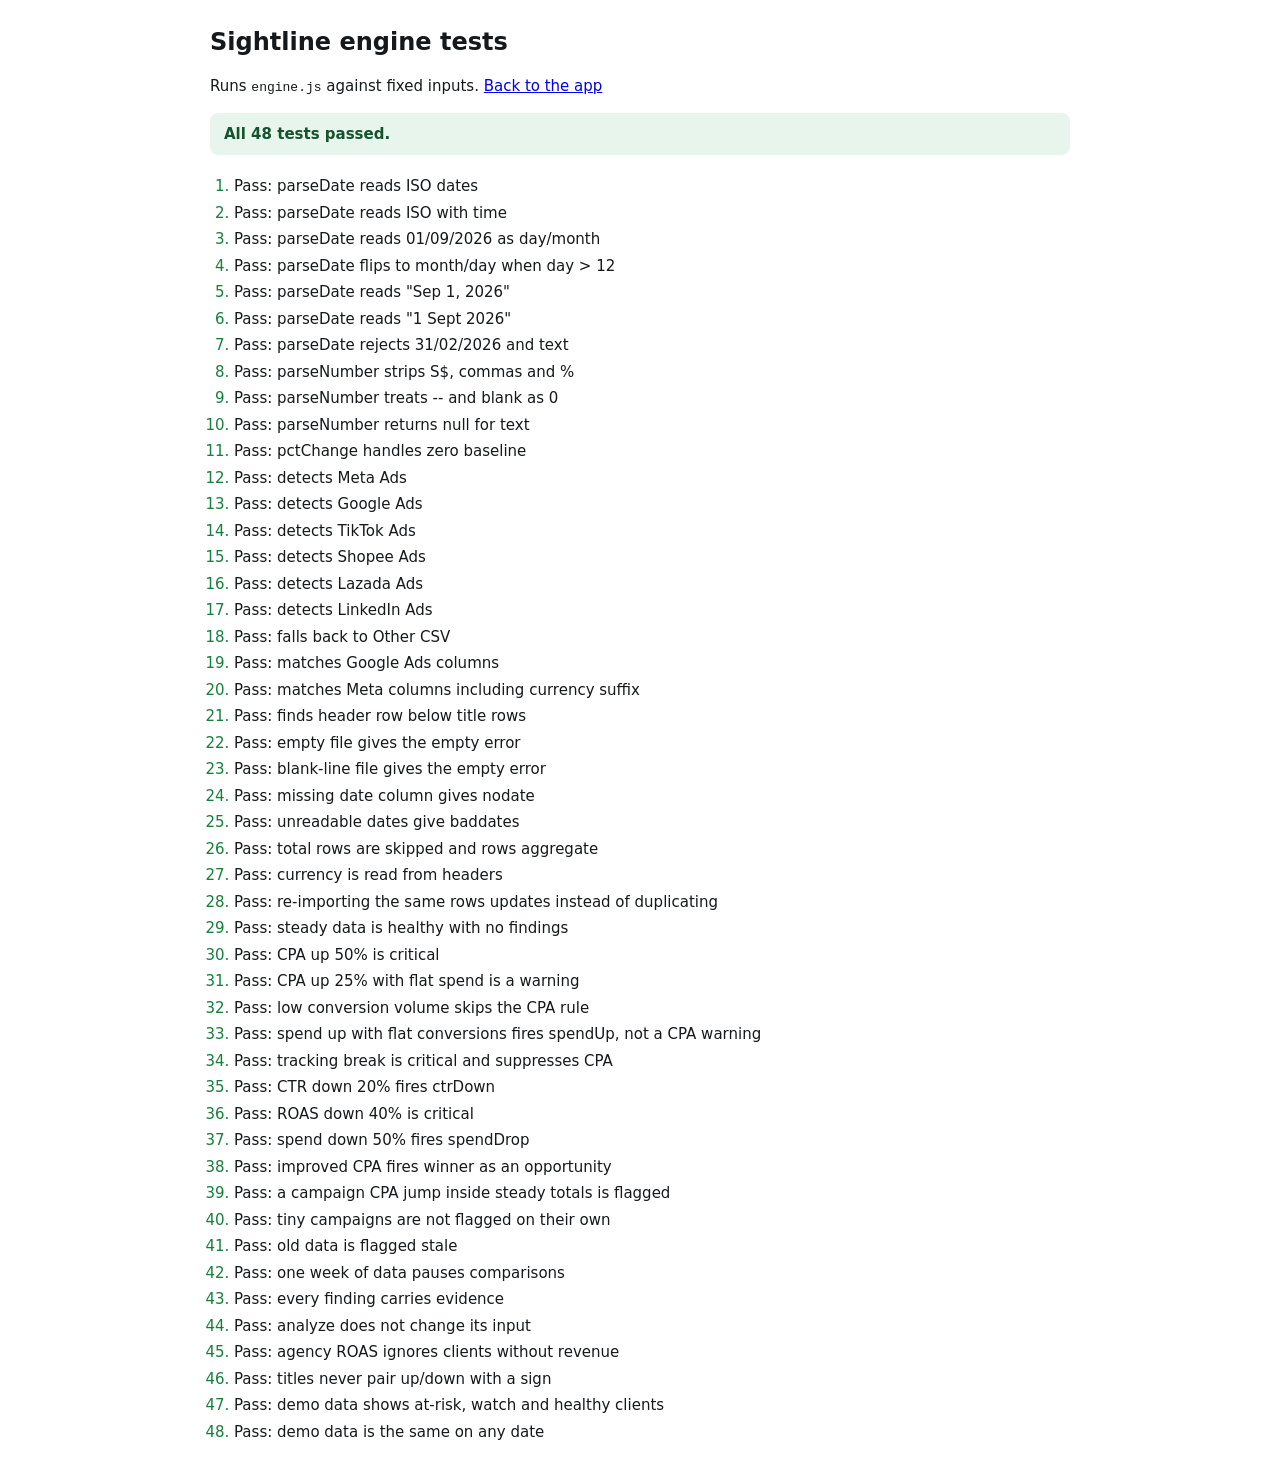
==== tests.html @ 2c6b7d9f "Sightline portfolio prototype Static web app that reads ad platform CSV exports and produces client " ====
<!doctype html>
<html lang="en">
<head>
<meta charset="utf-8">
<meta name="viewport" content="width=device-width, initial-scale=1">
<title>Engine tests | Sightline</title>
<meta name="description" content="Automated checks for Sightline's rule-based insight engine and CSV import.">
<style>
  body { font: 15px/1.5 system-ui, sans-serif; margin: 0 auto; max-width: 860px; padding: 24px 16px; color: #15191c; background: #fff; }
  h1 { font-size: 24px; margin: 0 0 4px; }
  .summary { font-weight: 600; margin: 8px 0 20px; padding: 10px 14px; border-radius: 8px; }
  .summary.ok { background: #e8f5ec; color: #14532d; }
  .summary.bad { background: #fdecec; color: #7f1d1d; }
  ol { padding-left: 24px; }
  li { margin: 4px 0; }
  .pass::marker { color: #15803d; }
  .fail { color: #b91c1c; font-weight: 600; }
  code { font-family: ui-monospace, monospace; font-size: 13px; }
  @media (prefers-color-scheme: dark) {
    body { background: #111417; color: #e8ecef; }
    .summary.ok { background: #16301f; color: #bdf0cf; }
    .summary.bad { background: #3a1616; color: #ffc9c9; }
    .fail { color: #f0787a; }
  }
</style>
</head>
<body>
<h1>Sightline engine tests</h1>
<p>Runs <code>engine.js</code> against fixed inputs. <a href="index.html">Back to the app</a></p>
<div id="summary" class="summary" role="status">Running…</div>
<ol id="list"></ol>

<script src="engine.js?v=8"></script>
<script>
(function () {
  const E = window.SightlineEngine;
  const results = [];
  function test(name, fn) {
    try { fn(); results.push({ name, ok: true }); }
    catch (e) { results.push({ name, ok: false, msg: e.message }); }
  }
  function eq(a, b, label) {
    const A = JSON.stringify(a), B = JSON.stringify(b);
    if (A !== B) throw new Error((label ? label + ': ' : '') + 'expected ' + B + ', got ' + A);
  }
  function ok(v, label) { if (!v) throw new Error(label || 'expected true'); }

  // Builds 14 days of rows for one campaign. fn(dayIndex 0..13) returns overrides.
  function series(clientId, campaign, end, fn, days) {
    days = days || 14;
    const endN = E.dayNum(end), out = [];
    for (let i = 0; i < days; i++) {
      const base = { spend: 100, impressions: 5000, clicks: 100, conversions: 5, revenue: 400 };
      out.push(Object.assign({ clientId, platform: 'meta', campaign, date: E.isoFromDay(endN - days + 1 + i) }, base, fn ? fn(i) : {}));
    }
    return out;
  }
  const END = '2026-09-20', TODAY = '2026-09-21';
  const db = (rows) => ({ clients: [{ id: 'c1', name: 'Test client' }], rows });
  const run = (rows, opts) => E.analyze(db(rows), Object.assign({ today: TODAY }, opts)).clients[0];
  const rules = (c) => c.findings.map((f) => f.rule);

  /* parsing */
  test('parseDate reads ISO dates', () => eq(E.parseDate('2026-09-01'), '2026-09-01'));
  test('parseDate reads ISO with time', () => eq(E.parseDate('2026-09-01 00:00:00'), '2026-09-01'));
  test('parseDate reads 01/09/2026 as day/month', () => eq(E.parseDate('01/09/2026'), '2026-09-01'));
  test('parseDate flips to month/day when day > 12', () => eq(E.parseDate('09/13/2026'), '2026-09-13'));
  test('parseDate reads "Sep 1, 2026"', () => eq(E.parseDate('Sep 1, 2026'), '2026-09-01'));
  test('parseDate reads "1 Sept 2026"', () => eq(E.parseDate('1 Sept 2026'), '2026-09-01'));
  test('parseDate rejects 31/02/2026 and text', () => { eq(E.parseDate('31/02/2026'), null); eq(E.parseDate('Total'), null); });
  test('parseNumber strips S$, commas and %', () => { eq(E.parseNumber('S$1,234.50'), 1234.5); eq(E.parseNumber('12.5%'), 12.5); });
  test('parseNumber treats -- and blank as 0', () => { eq(E.parseNumber('--'), 0); eq(E.parseNumber(''), 0); });
  test('parseNumber returns null for text', () => eq(E.parseNumber('abc'), null));
  test('pctChange handles zero baseline', () => { eq(E.pctChange(10, 0), null); ok(Math.abs(E.pctChange(12, 10) - 0.2) < 1e-9, '12 vs 10 is +20%'); });

  /* platform detection */
  test('detects Meta Ads', () => eq(E.detectPlatform(['Day', 'Campaign name', 'Amount spent (SGD)', 'Impressions', 'Link clicks']), 'meta'));
  test('detects Google Ads', () => eq(E.detectPlatform(['Day', 'Campaign', 'Cost', 'Impr.', 'Clicks', 'Conversions', 'Conv. value']), 'google'));
  test('detects TikTok Ads', () => eq(E.detectPlatform(['Date', 'Campaign name', 'Cost', 'Impressions', 'Clicks (destination)']), 'tiktok'));
  test('detects Shopee Ads', () => eq(E.detectPlatform(['Date', 'Ad Name', 'Expense', 'Impressions', 'GMV']), 'shopee'));
  test('detects Lazada Ads', () => eq(E.detectPlatform(['Date', 'Campaign Name', 'Spend', 'Orders', 'Store Revenue']), 'lazada'));
  test('detects LinkedIn Ads', () => eq(E.detectPlatform(['Start Date (in UTC)', 'Campaign Name', 'Total Spent', 'Impressions']), 'linkedin'));
  test('falls back to Other CSV', () => eq(E.detectPlatform(['date', 'spend']), 'csv'));

  /* column matching */
  test('matches Google Ads columns', () => {
    const m = E.matchColumns(['Day', 'Campaign', 'Cost', 'Impr.', 'Clicks', 'Conversions', 'Conv. value']);
    eq(m, { date: 0, campaign: 1, spend: 2, impressions: 3, clicks: 4, conversions: 5, revenue: 6 });
  });
  test('matches Meta columns including currency suffix', () => {
    const m = E.matchColumns(['Day', 'Campaign name', 'Amount spent (SGD)', 'Impressions', 'Link clicks', 'Purchases', 'Purchases conversion value']);
    eq([m.date, m.spend, m.clicks, m.conversions, m.revenue], [0, 2, 4, 5, 6]);
  });
  test('finds header row below title rows', () => {
    eq(E.findHeaderRow([['Campaign report'], ['1 Sep 2026 - 14 Sep 2026'], ['Day', 'Campaign', 'Cost', 'Impr.']]), 2);
  });

  /* buildImport */
  test('empty file gives the empty error', () => eq(E.buildImport([]).error, 'empty'));
  test('blank-line file gives the empty error', () => eq(E.buildImport([[''], ['', '']]).error, 'empty'));
  test('missing date column gives nodate', () => eq(E.buildImport([['Campaign', 'Cost', 'Clicks'], ['A', '10', '2']]).error, 'nodate'));
  test('unreadable dates give baddates', () => eq(E.buildImport([['Day', 'Cost', 'Clicks'], ['soon', '10', '2']]).error, 'baddates'));
  test('total rows are skipped and rows aggregate', () => {
    const r = E.buildImport([['Report'], ['Day', 'Campaign', 'Cost', 'Clicks'], ['2026-09-01', 'A', '10', '1'], ['2026-09-01', 'A', '5', '1'], ['Total', '', '15', '2']]);
    ok(r.ok, 'import ok'); eq(r.records.length, 1); eq(r.records[0].spend, 15); eq(r.skipped, 1);
  });
  test('currency is read from headers', () => eq(E.buildImport([['Day', 'Amount spent (USD)'], ['2026-09-01', '3']]).currency, 'USD'));

  /* upsert */
  test('re-importing the same rows updates instead of duplicating', () => {
    const d = { rows: [] };
    const recs = [{ date: '2026-09-01', campaign: 'A', spend: 1, impressions: 0, clicks: 0, conversions: 0, revenue: 0 }];
    eq(E.upsertRows(d, recs, 'c1', 'meta', 'i1'), { added: 1, updated: 0 });
    eq(E.upsertRows(d, recs, 'c1', 'meta', 'i2'), { added: 0, updated: 1 });
    eq(d.rows.length, 1);
  });

  /* analyze rules */
  test('steady data is healthy with no findings', () => {
    const c = run(series('c1', 'A', END));
    eq(c.status, 'good'); eq(rules(c), []);
  });
  test('CPA up 50% is critical', () => {
    // spend +50% with flat conversions fires spendUp; CPA +50% is critical, so it still fires too
    const c = run(series('c1', 'A', END, (i) => (i >= 7 ? { spend: 150 } : {})));
    ok(rules(c).includes('cpaUp'), 'cpaUp fired'); eq(c.status, 'risk');
  });
  test('CPA up 25% with flat spend is a warning', () => {
    const c = run(series('c1', 'A', END, (i) => (i >= 7 ? { conversions: 4 } : {})));
    const f = c.findings.find((x) => x.rule === 'cpaUp');
    ok(f, 'cpaUp fired'); eq(f.severity, 'warn');
  });
  test('low conversion volume skips the CPA rule', () => {
    const c = run(series('c1', 'A', END, (i) => ({ conversions: i >= 7 ? 0.4 : 0.6 })));
    ok(!rules(c).includes('cpaUp'), 'no cpaUp');
  });
  test('spend up with flat conversions fires spendUp, not a CPA warning', () => {
    const c = run(series('c1', 'A', END, (i) => (i >= 7 ? { spend: 130 } : {})));
    ok(rules(c).includes('spendUp'), 'spendUp'); ok(!rules(c).includes('cpaUp'), 'cpaUp suppressed');
  });
  test('tracking break is critical and suppresses CPA', () => {
    const c = run(series('c1', 'A', END, (i) => (i >= 11 ? { conversions: 0, revenue: 0 } : {})), {});
    eq(c.findings[0].rule, 'tracking'); eq(c.status, 'risk'); ok(!rules(c).includes('cpaUp'), 'no cpaUp');
  });
  test('CTR down 20% fires ctrDown', () => {
    const c = run(series('c1', 'A', END, (i) => (i >= 7 ? { clicks: 80 } : {})));
    ok(rules(c).includes('ctrDown'));
  });
  test('ROAS down 40% is critical', () => {
    const c = run(series('c1', 'A', END, (i) => (i >= 7 ? { revenue: 240 } : {})));
    const f = c.findings.find((x) => x.rule === 'roasDown');
    ok(f, 'roasDown'); eq(f.severity, 'crit');
  });
  test('spend down 50% fires spendDrop', () => {
    const c = run(series('c1', 'A', END, (i) => (i >= 7 ? { spend: 50 } : {})));
    ok(rules(c).includes('spendDrop'));
  });
  test('improved CPA fires winner as an opportunity', () => {
    const c = run(series('c1', 'A', END, (i) => (i >= 7 ? { conversions: 7 } : {})));
    const f = c.findings.find((x) => x.rule === 'winner');
    ok(f, 'winner'); eq(f.severity, 'good'); eq(c.status, 'good');
  });
  test('a campaign CPA jump inside steady totals is flagged', () => {
    const big = series('c1', 'Big', END, () => ({ spend: 400, conversions: 40, impressions: 20000, clicks: 400, revenue: 1600 }));
    const small = series('c1', 'Small', END, (i) => (i >= 7 ? { conversions: 3 } : {})).map((r) => Object.assign(r, { platform: 'google' }));
    const c = run(big.concat(small));
    const f = c.findings.find((x) => x.rule === 'campaignCpaUp');
    ok(f, 'campaignCpaUp fired: ' + rules(c)); eq(f.driver, 'Small'); ok(!rules(c).includes('cpaUp'), 'client CPA stayed under threshold');
  });
  test('tiny campaigns are not flagged on their own', () => {
    const big = series('c1', 'Big', END, () => ({ spend: 2000, conversions: 200, impressions: 90000, clicks: 1800, revenue: 8000 }));
    const small = series('c1', 'Small', END, (i) => (i >= 7 ? { conversions: 3 } : {}));
    ok(!rules(run(big.concat(small))).includes('campaignCpaUp'));
  });
  test('old data is flagged stale', () => {
    const c = run(series('c1', 'A', END), { today: '2026-10-15' });
    ok(rules(c).includes('stale')); eq(c.status, 'watch');
  });
  test('one week of data pauses comparisons', () => {
    const c = run(series('c1', 'A', END, null, 7));
    eq(rules(c), ['onlyOneWeek']); eq(c.status, 'good');
  });
  test('every finding carries evidence', () => {
    const r = E.analyze(E.buildDemo('2026-09-25'), { today: '2026-09-26' });
    ok(r.actions.every((f) => f.evidence.length >= 2 && f.why && f.action));
  });
  test('analyze does not change its input', () => {
    const d = db(series('c1', 'A', END));
    const before = JSON.stringify(d);
    E.analyze(d, { today: TODAY });
    eq(JSON.stringify(d), before);
  });
  test('agency ROAS ignores clients without revenue', () => {
    const rows = series('c1', 'A', END).concat(series('c2', 'B', END, () => ({ revenue: 0 })));
    const r = E.analyze({ clients: [{ id: 'c1', name: 'One' }, { id: 'c2', name: 'Two' }], rows }, { today: TODAY });
    ok(Math.abs(r.totals.this.roas - 4) < 1e-9, 'ROAS should be 4, got ' + r.totals.this.roas);
  });
  test('titles never pair up/down with a sign', () => {
    const r = E.analyze(E.buildDemo('2026-09-25'), { today: '2026-09-26' });
    ok(r.actions.every((f) => !/(up|down) [+\u2212-]/.test(f.title)), r.actions.map((f) => f.title).join(' | '));
  });
  test('demo data shows at-risk, watch and healthy clients', () => {
    const r = E.analyze(E.buildDemo('2026-09-25'), { today: '2026-09-26' });
    ok(r.counts.risk >= 1 && r.counts.watch >= 1 && r.counts.good >= 1, JSON.stringify(r.counts));
  });
  test('demo data is the same on any date', () => {
    const a = E.analyze(E.buildDemo('2026-09-25'), { today: '2026-09-26' }).counts;
    const b = E.analyze(E.buildDemo('2027-03-01'), { today: '2027-03-02' }).counts;
    eq(a, b);
  });

  const list = document.getElementById('list');
  const failed = results.filter((r) => !r.ok);
  for (const r of results) {
    const li = document.createElement('li');
    li.className = r.ok ? 'pass' : 'fail';
    li.textContent = (r.ok ? 'Pass: ' : 'Fail: ') + r.name + (r.ok ? '' : ' (' + r.msg + ')');
    list.appendChild(li);
  }
  const s = document.getElementById('summary');
  s.className = 'summary ' + (failed.length ? 'bad' : 'ok');
  s.textContent = failed.length ? `${failed.length} of ${results.length} tests failed.` : `All ${results.length} tests passed.`;
  window.__testResults = { total: results.length, failed: failed.map((f) => f.name + ': ' + f.msg) };
})();
</script>
</body>
</html>
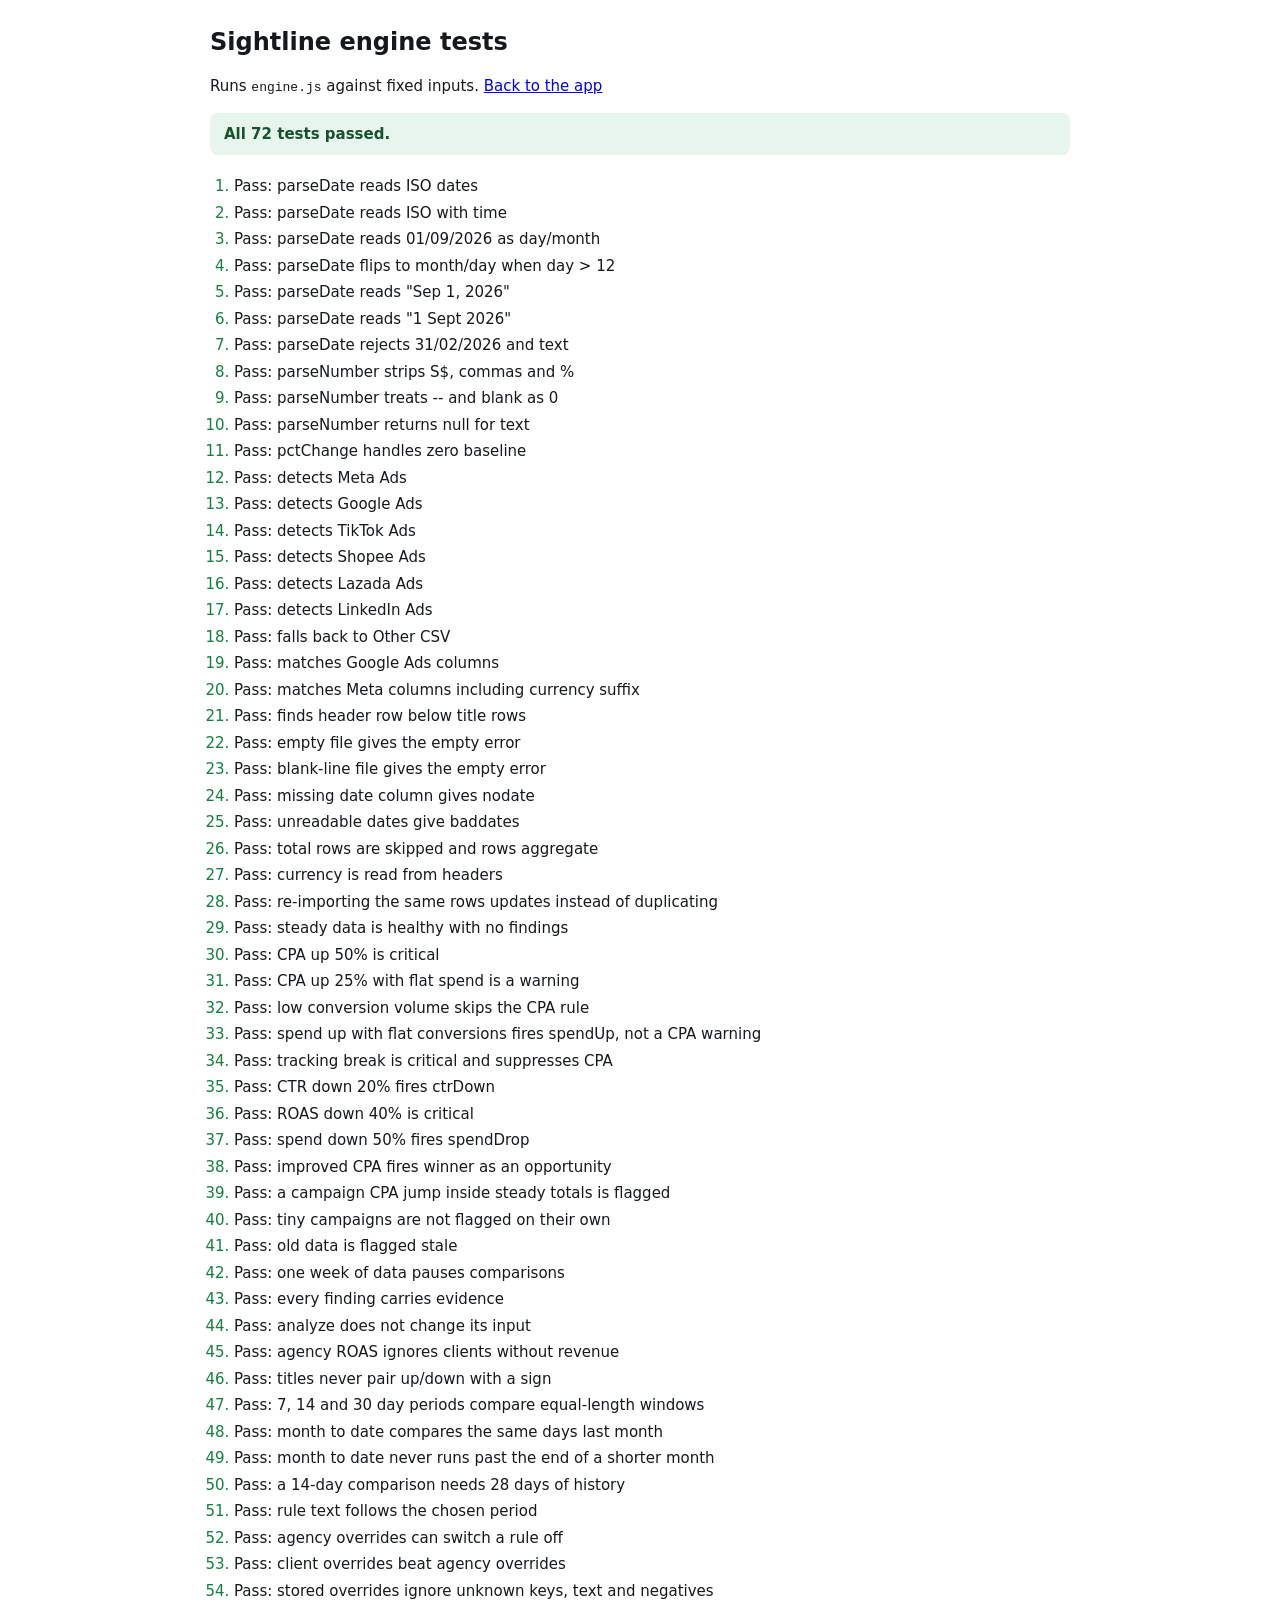
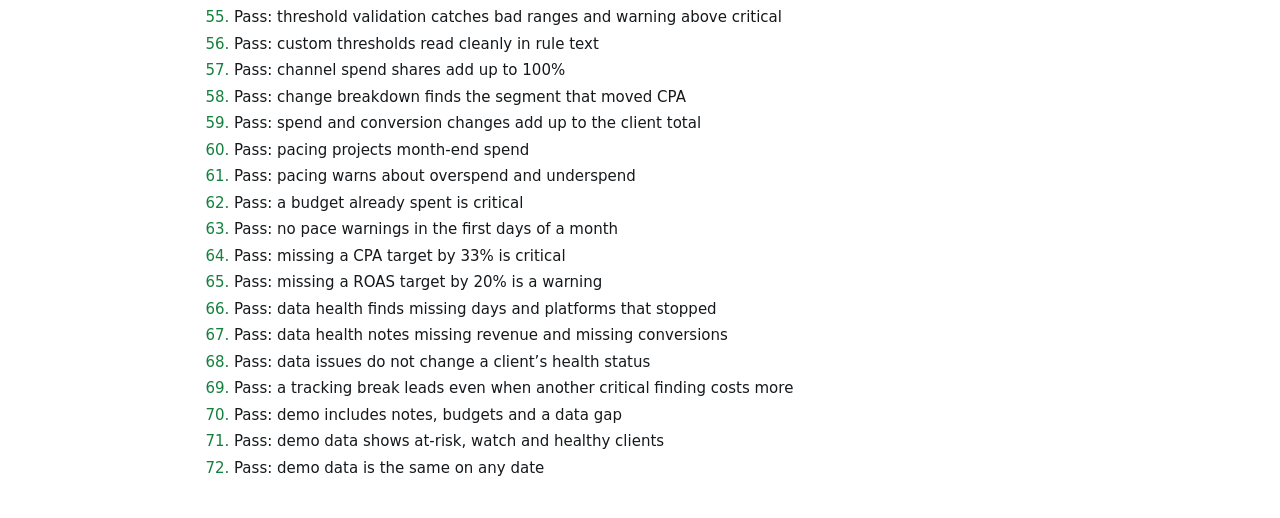
==== commit 07298693: "Add budgets, targets, date ranges, channels, change breakdown, notes, data health, custom rules and " ====
--- a/tests.html
+++ b/tests.html
@@ -30,7 +30,7 @@
 <div id="summary" class="summary" role="status">Running…</div>
 <ol id="list"></ol>
 
-<script src="engine.js?v=8"></script>
+<script src="engine.js?v=14"></script>
 <script>
 (function () {
   const E = window.SightlineEngine;
@@ -178,7 +178,7 @@
   });
   test('one week of data pauses comparisons', () => {
     const c = run(series('c1', 'A', END, null, 7));
-    eq(rules(c), ['onlyOneWeek']); eq(c.status, 'good');
+    eq(rules(c), ['noComparison']); eq(c.status, 'good');
   });
   test('every finding carries evidence', () => {
     const r = E.analyze(E.buildDemo('2026-09-25'), { today: '2026-09-26' });
@@ -199,6 +199,137 @@
     const r = E.analyze(E.buildDemo('2026-09-25'), { today: '2026-09-26' });
     ok(r.actions.every((f) => !/(up|down) [+\u2212-]/.test(f.title)), r.actions.map((f) => f.title).join(' | '));
   });
+  /* periods */
+  test('7, 14 and 30 day periods compare equal-length windows', () => {
+    const end = E.dayNum('2026-09-25');
+    for (const [k, n] of [['w7', 7], ['d14', 14], ['d30', 30]]) {
+      const b = E.periodBounds(k, end);
+      eq([b.thisEnd - b.thisStart + 1, b.lastEnd - b.lastStart + 1, b.thisStart - b.lastEnd], [n, n, 1], k);
+    }
+  });
+  test('month to date compares the same days last month', () => {
+    const b = E.periodBounds('mtd', E.dayNum('2026-09-25'));
+    eq([E.isoFromDay(b.thisStart), E.isoFromDay(b.lastStart), E.isoFromDay(b.lastEnd)], ['2026-09-01', '2026-08-01', '2026-08-25']);
+  });
+  test('month to date never runs past the end of a shorter month', () => {
+    const b = E.periodBounds('mtd', E.dayNum('2027-03-31'));
+    eq(E.isoFromDay(b.lastEnd), '2027-02-28');
+  });
+  test('a 14-day comparison needs 28 days of history', () => {
+    eq(rules(run(series('c1', 'A', END, null, 21), { period: 'd14' })), ['noComparison']);
+  });
+  test('rule text follows the chosen period', () => {
+    const c = run(series('c1', 'A', END, (i) => (i >= 14 ? { conversions: 4 } : {}), 28), { period: 'd14' });
+    const f = c.findings.find((x) => x.rule === 'cpaUp');
+    ok(f && f.why.includes('in the last 14 days') && !/week/.test(f.why + f.impactLabel), f && f.why);
+  });
+
+  /* threshold overrides */
+  test('agency overrides can switch a rule off', () => {
+    const rows = series('c1', 'A', END, (i) => (i >= 7 ? { conversions: 4 } : {}));
+    ok(rules(run(rows)).includes('cpaUp'), 'fires by default');
+    const r = E.analyze({ clients: [{ id: 'c1', name: 'T' }], rows, settings: { thresholds: { cpaUpWarn: 0.3, cpaUpCrit: 0.5 } } }, { today: TODAY });
+    ok(!rules(r.clients[0]).includes('cpaUp'), 'off at 30%');
+  });
+  test('client overrides beat agency overrides', () => {
+    const rows = series('c1', 'A', END, (i) => (i >= 7 ? { conversions: 4 } : {}));
+    const r = E.analyze({ clients: [{ id: 'c1', name: 'T', thresholds: { cpaUpWarn: 0.1, cpaUpCrit: 0.2 } }], rows,
+      settings: { thresholds: { cpaUpWarn: 0.3, cpaUpCrit: 0.5 } } }, { today: TODAY });
+    const f = r.clients[0].findings.find((x) => x.rule === 'cpaUp');
+    ok(f, 'fires'); eq(f.severity, 'crit'); eq(r.clients[0].customRules, true);
+  });
+  test('stored overrides ignore unknown keys, text and negatives', () => {
+    eq(E.cleanThresholds({ cpaUpWarn: 0.3, cpaUpCrit: '0.5', roasDownWarn: -1, hack: 2 }), { cpaUpWarn: 0.3 });
+  });
+  test('threshold validation catches bad ranges and warning above critical', () => {
+    const e = E.validateThresholds(Object.assign({}, E.THRESHOLDS, { cpaUpWarn: 0.5, cpaUpCrit: 0.4, staleDays: 0 }));
+    ok(e.cpaUpCrit && e.staleDays, JSON.stringify(e));
+    eq(E.validateThresholds(Object.assign({}, E.THRESHOLDS)), {});
+  });
+  test('custom thresholds read cleanly in rule text', () => {
+    const rows = series('c1', 'A', END, (i) => (i >= 7 ? { conversions: 4 } : {}));
+    const r = E.analyze({ clients: [{ id: 'c1', name: 'T' }], rows, settings: { thresholds: { cpaUpWarn: 0.15 } } }, { today: TODAY });
+    const rule = r.clients[0].findings.find((x) => x.rule === 'cpaUp').evidence.find((x) => x[0] === 'Rule')[1];
+    ok(rule.includes('15%') && !rule.includes('0000'), rule);
+  });
+
+  /* channels and change breakdown */
+  test('channel spend shares add up to 100%', () => {
+    const rows = series('c1', 'A', END).concat(series('c1', 'B', END, () => ({ spend: 300 })).map((r) => Object.assign(r, { platform: 'google' })));
+    const c = run(rows);
+    ok(Math.abs(c.channels.reduce((a, x) => a + x.shareOfSpend, 0) - 1) < 1e-9); eq(c.channels[0].platform, 'google');
+  });
+  test('change breakdown finds the segment that moved CPA', () => {
+    const rows = series('c1', 'Steady', END).concat(series('c1', 'Worse', END, (i) => (i >= 7 ? { conversions: 2.5 } : {})));
+    const d = run(rows).drivers.byCampaign;
+    const worse = d.find((x) => x.label === 'Worse'), steady = d.find((x) => x.label === 'Steady');
+    eq(d[0].label, 'Worse');
+    ok(Math.abs(worse.cpaWithout - 20) < 1e-9 && worse.cpaEffect > 0, JSON.stringify(worse));
+    ok(Math.abs(steady.cpaEffect) < 1e-9, JSON.stringify(steady));
+  });
+  test('spend and conversion changes add up to the client total', () => {
+    const rows = series('c1', 'A', END, (i) => (i >= 7 ? { spend: 130, conversions: 6 } : {})).concat(series('c1', 'B', END, (i) => (i >= 7 ? { spend: 80, conversions: 3 } : {})));
+    const c = run(rows);
+    const sum = (k) => c.drivers.byCampaign.reduce((a, x) => a + x[k], 0);
+    ok(Math.abs(sum('dSpend') - (c.kpis.this.spend - c.kpis.last.spend)) < 1e-9 && Math.abs(sum('dConv') - (c.kpis.this.conversions - c.kpis.last.conversions)) < 1e-9);
+  });
+
+  /* budgets and targets */
+  const withBudget = (budget, end, days) => E.analyze({ clients: [{ id: 'c1', name: 'T', budget }], rows: series('c1', 'A', end || END, null, days || 20) }, { today: TODAY }).clients[0];
+  test('pacing projects month-end spend', () => {
+    const c = withBudget({ monthly: 3000 });
+    eq([c.pacing.mtd, c.pacing.projected, c.pacing.status], [2000, 3000, 'on']);
+  });
+  test('pacing warns about overspend and underspend', () => {
+    ok(rules(withBudget({ monthly: 2500 })).includes('overPace'), 'over');
+    ok(rules(withBudget({ monthly: 4000 })).includes('underPace'), 'under');
+  });
+  test('a budget already spent is critical', () => {
+    const c = withBudget({ monthly: 1500 });
+    eq(c.findings[0].rule, 'budgetExceeded'); eq(c.status, 'risk');
+  });
+  test('no pace warnings in the first days of a month', () => {
+    const c = withBudget({ monthly: 500 }, '2026-10-03', 20);
+    ok(!rules(c).includes('overPace'), rules(c).join()); eq(c.pacing.status, 'early');
+  });
+  test('missing a CPA target by 33% is critical', () => {
+    const f = withBudget({ targetCpa: 15 }).findings.find((x) => x.rule === 'cpaTarget');
+    ok(f, 'fires'); eq(f.severity, 'crit');
+    ok(!rules(withBudget({ targetCpa: 19 })).includes('cpaTarget'), 'within 10% is fine');
+  });
+  test('missing a ROAS target by 20% is a warning', () => {
+    const f = withBudget({ targetRoas: 5 }).findings.find((x) => x.rule === 'roasTarget');
+    ok(f, 'fires'); eq(f.severity, 'warn');
+  });
+
+  /* data health */
+  test('data health finds missing days and platforms that stopped', () => {
+    const rows = series('c1', 'A', END).filter((r) => !['2026-09-10', '2026-09-11'].includes(r.date))
+      .concat(series('c1', 'B', '2026-09-15', null, 9).map((r) => Object.assign(r, { platform: 'google' })));
+    const c = run(rows);
+    const kinds = c.dataIssues.map((x) => x.platform + ':' + x.kind).sort();
+    eq(kinds, ['google:stopped', 'meta:gap']);
+    ok(c.dataIssues.find((x) => x.kind === 'gap').title.includes('2 days'));
+  });
+  test('data health notes missing revenue and missing conversions', () => {
+    eq(run(series('c1', 'A', END, () => ({ revenue: 0 }))).dataIssues.map((x) => x.kind), ['noRevenue']);
+    eq(run(series('c1', 'A', END, () => ({ conversions: 0, revenue: 0 }))).dataIssues.map((x) => x.kind), ['noConversions']);
+  });
+  test('data issues do not change a client’s health status', () => {
+    const c = run(series('c1', 'A', END, () => ({ revenue: 0 })));
+    eq(c.status, 'good');
+  });
+  test('a tracking break leads even when another critical finding costs more', () => {
+    const rows = series('c1', 'A', '2026-09-20', (i) => (i >= 17 ? { conversions: 0, revenue: 0 } : {}), 20);
+    const c = E.analyze({ clients: [{ id: 'c1', name: 'T', budget: { monthly: 1000 } }], rows }, { today: TODAY }).clients[0];
+    eq(c.findings.map((x) => x.rule).slice(0, 2), ['tracking', 'budgetExceeded']);
+  });
+  test('demo includes notes, budgets and a data gap', () => {
+    const d = E.buildDemo('2026-09-25');
+    const r = E.analyze(d, { today: '2026-09-26' });
+    ok(d.notes.length >= 3 && r.clients.some((c) => c.pacing) && r.dataIssues.some((x) => x.kind === 'gap'));
+  });
+
   test('demo data shows at-risk, watch and healthy clients', () => {
     const r = E.analyze(E.buildDemo('2026-09-25'), { today: '2026-09-26' });
     ok(r.counts.risk >= 1 && r.counts.watch >= 1 && r.counts.good >= 1, JSON.stringify(r.counts));
